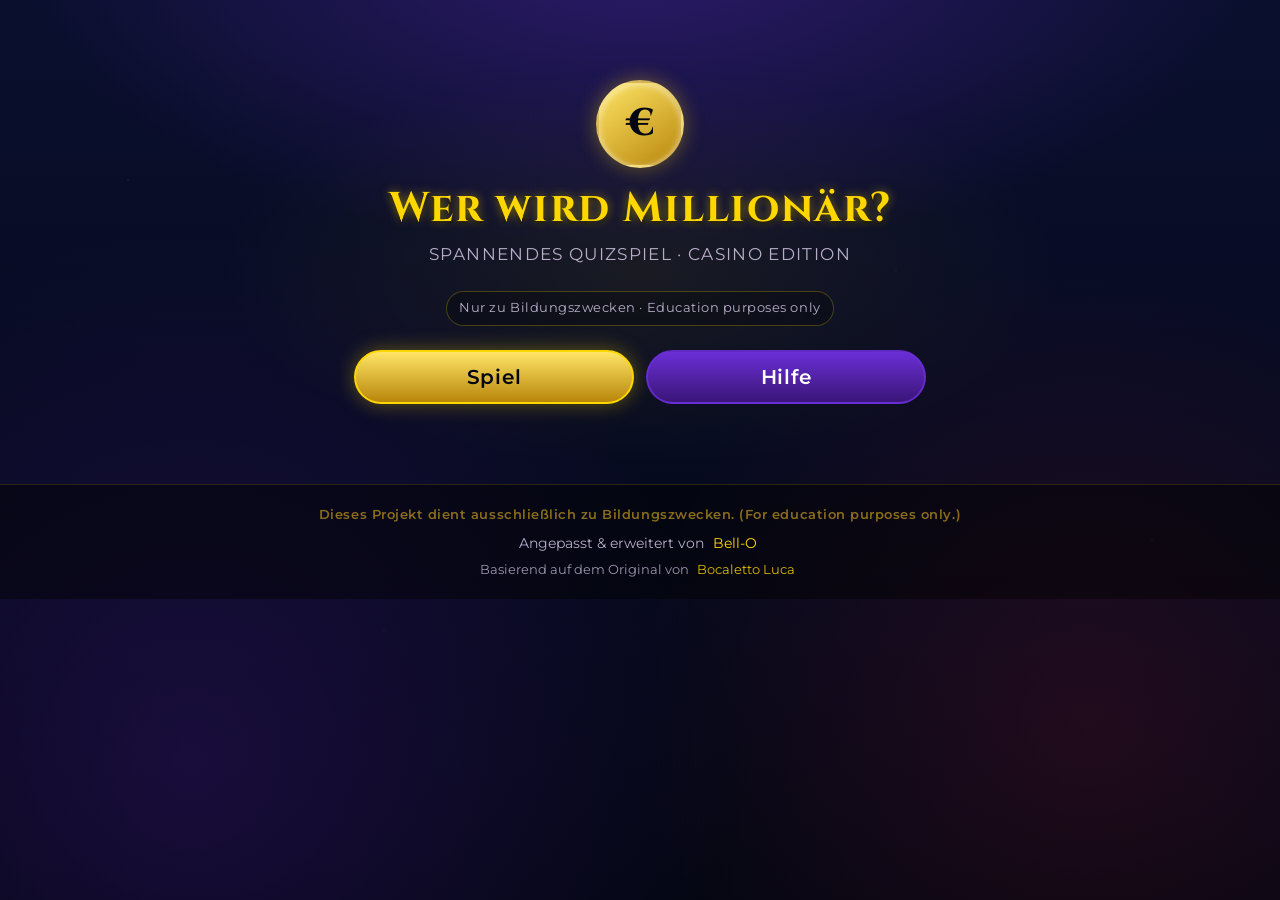
==== index.html @ 2b7b73c3 "Add files via upload" ====
<!DOCTYPE html>
<html lang="de">
<head>
  <meta charset="UTF-8">
  <meta name="viewport" content="width=device-width, initial-scale=1, viewport-fit=cover">
  <title>Wer wird Millionär? | Bell-O · Casino Edition</title>
  <meta name="description" content="Lernquiz zu Schmerz – nur zu Bildungszwecken. Spiele 'Wer wird Millionär?' und teste dein Wissen!">
  <meta name="keywords" content="Quiz, Trivia, Millionär, Spiel, Wissen, Herausforderung">
  <meta name="author" content="Bell-O, Bocaletto Luca">
  <!-- Bootstrap CSS via CDN -->
  <link rel="stylesheet" href="https://maxcdn.bootstrapcdn.com/bootstrap/4.5.2/css/bootstrap.min.css">
  <link rel="stylesheet" href="style.css">
</head>
<body class="millionaire-theme page-home">
  <div class="container text-center hero">
    <div class="logo-mark">€</div>
    <h1 class="show-title">Wer wird Millionär?</h1>
    <p class="subtitle">Spannendes Quizspiel · Casino Edition</p>
    <p class="edu-notice">Nur zu Bildungszwecken · Education purposes only</p>
    <div class="buttons mt-4 home-actions">
      <a href="game.html" class="btn btn-primary btn-lg">Spiel</a>
      <a href="help.html" class="btn btn-info btn-lg">Hilfe</a>
    </div>
  </div>
 
  <script src="https://code.jquery.com/jquery-3.5.1.slim.min.js"></script>
  <script src="https://cdn.jsdelivr.net/npm/bootstrap@4.5.2/dist/js/bootstrap.bundle.min.js"></script>

  <footer class="site-footer">
    <div class="credits">
      <p class="edu-disclaimer">Dieses Projekt dient ausschließlich zu Bildungszwecken. (For education purposes only.)</p>
      <p class="credits-line">Angepasst &amp; erweitert von <a href="https://github.com/Bell-O" target="_blank" rel="noopener">Bell-O</a></p>
      <p class="credits-line credits-original">Basierend auf dem Original von <a href="https://github.com/bocaletto-luca" target="_blank" rel="noopener">Bocaletto Luca</a></p>
    </div>
  </footer>

</body>
</html>
---- style.css ----
/* Wer wird Millionär? – Casino / TV-Show Theme */

@import url('https://fonts.googleapis.com/css2?family=Cinzel:wght@600;700;900&family=Montserrat:wght@400;500;600;700&display=swap');

:root {
  --bg-deep: #030612;
  --bg-mid: #0a0f2e;
  --bg-panel: #111842;
  --bg-panel-light: #1a2258;
  --gold: #ffd700;
  --gold-bright: #ffe566;
  --gold-dark: #b8860b;
  --gold-dim: #8a6d1a;
  --purple: #2d1260;
  --purple-glow: #6b2fd6;
  --red-casino: #c41e3a;
  --green-casino: #1e8a4a;
  --text-main: #f5ecd7;
  --text-muted: #b8adc9;
  --border-gold: rgba(255, 215, 0, 0.55);
  --shadow-gold: 0 0 20px rgba(255, 215, 0, 0.35);
  --shadow-deep: 0 12px 40px rgba(0, 0, 0, 0.55);
  --space-xs: 0.5rem;
  --space-sm: 0.75rem;
  --space-md: 1rem;
  --space-lg: 1.5rem;
  --space-xl: 2rem;
  --touch-min: 44px;
  --container-max: 1100px;
  --safe-top: env(safe-area-inset-top, 0px);
  --safe-right: env(safe-area-inset-right, 0px);
  --safe-bottom: env(safe-area-inset-bottom, 0px);
  --safe-left: env(safe-area-inset-left, 0px);
}

* {
  box-sizing: border-box;
}

html {
  min-height: 100%;
}

body {
  min-height: 100vh;
  min-height: 100dvh;
  margin: 0;
  padding:
    var(--safe-top)
    var(--safe-right)
    var(--safe-bottom)
    var(--safe-left);
  font-family: 'Montserrat', -apple-system, BlinkMacSystemFont, 'Helvetica Neue', sans-serif;
  color: var(--text-main);
  overflow-x: hidden;
  background:
    radial-gradient(ellipse 80% 55% at 50% -5%, rgba(107, 47, 214, 0.35), transparent 60%),
    radial-gradient(ellipse 60% 40% at 50% 30%, rgba(255, 215, 0, 0.07), transparent 55%),
    radial-gradient(circle at 15% 85%, rgba(45, 18, 96, 0.5), transparent 40%),
    radial-gradient(circle at 85% 80%, rgba(196, 30, 58, 0.15), transparent 35%),
    linear-gradient(180deg, var(--bg-mid) 0%, var(--bg-deep) 100%);
  background-attachment: fixed;
  -webkit-text-size-adjust: 100%;
}

body::before {
  content: '';
  position: fixed;
  inset: 0;
  pointer-events: none;
  background-image:
    radial-gradient(1px 1px at 10% 20%, rgba(255, 255, 255, 0.35), transparent),
    radial-gradient(1px 1px at 30% 70%, rgba(255, 215, 0, 0.25), transparent),
    radial-gradient(1px 1px at 70% 30%, rgba(255, 255, 255, 0.2), transparent),
    radial-gradient(1px 1px at 90% 60%, rgba(255, 215, 0, 0.2), transparent);
  opacity: 0.5;
  z-index: 0;
}

.container,
.game-container {
  position: relative;
  z-index: 1;
  width: 100%;
  max-width: var(--container-max);
  padding-left: max(var(--space-md), var(--safe-left));
  padding-right: max(var(--space-md), var(--safe-right));
}

.page-game .game-container {
  padding-bottom: var(--space-lg);
}

/* Typography */

h1, h2, h3, .show-title {
  font-family: 'Cinzel', Georgia, serif;
  font-weight: 700;
  color: var(--gold);
  text-shadow:
    0 0 10px rgba(255, 215, 0, 0.5),
    0 2px 4px rgba(0, 0, 0, 0.8);
  letter-spacing: 0.04em;
}

h2, h3 {
  color: var(--gold-bright);
}

p, li {
  color: var(--text-main);
}

.subtitle {
  color: var(--text-muted);
  font-size: 1.05rem;
  letter-spacing: 0.08em;
  text-transform: uppercase;
}

/* Home page */

.page-home .hero {
  padding: 3rem 1rem 2rem;
}

.page-home .logo-mark {
  display: inline-flex;
  align-items: center;
  justify-content: center;
  width: 88px;
  height: 88px;
  margin-bottom: 1rem;
  border-radius: 50%;
  font-family: 'Cinzel', serif;
  font-size: 2.4rem;
  font-weight: 900;
  color: var(--bg-deep);
  background: linear-gradient(145deg, var(--gold-bright), var(--gold-dark));
  box-shadow: var(--shadow-gold), inset 0 2px 6px rgba(255, 255, 255, 0.45);
  border: 3px solid rgba(255, 255, 255, 0.25);
}

/* Show header (game page) */

.show-header {
  text-align: center;
  padding: 1rem 0 0.5rem;
  margin-bottom: 0.5rem;
}

.show-header .show-title {
  font-size: clamp(1.4rem, 4vw, 2.2rem);
  margin: 0;
}

.show-header .show-subtitle {
  margin: 0.35rem 0 0;
  font-size: 0.8rem;
  letter-spacing: 0.2em;
  text-transform: uppercase;
  color: var(--text-muted);
}

/* Panels */

.panel-casino,
#statusArea,
#quizArea,
.quiz-panel,
#endGame,
.end-panel,
#prizeBoard,
.modal-content,
.page-help .help-panel {
  background: linear-gradient(160deg, rgba(26, 34, 88, 0.95), rgba(10, 15, 46, 0.98));
  border: 1px solid var(--border-gold);
  border-radius: 14px;
  box-shadow: var(--shadow-deep), inset 0 1px 0 rgba(255, 255, 255, 0.06);
}

/* Status bar */

.status-bar,
#statusArea {
  font-size: clamp(0.78rem, 2vw, 1rem);
  padding: var(--space-sm) var(--space-md);
  margin-bottom: var(--space-md);
  color: var(--gold-bright);
}

.status-grid {
  display: flex;
  flex-wrap: wrap;
  justify-content: center;
  align-items: stretch;
  gap: var(--space-xs) var(--space-sm);
}

.status-chip {
  display: inline-flex;
  align-items: center;
  gap: 0.35rem;
  padding: 0.45rem 0.75rem;
  border-radius: 999px;
  background: rgba(0, 0, 0, 0.35);
  border: 1px solid rgba(255, 215, 0, 0.2);
  white-space: nowrap;
}

.status-chip-wide {
  white-space: normal;
  text-align: center;
  border-radius: 12px;
}

.status-label {
  font-size: 0.72em;
  text-transform: uppercase;
  letter-spacing: 0.06em;
  color: var(--text-muted);
}

#statusArea strong {
  color: #fff;
}

/* Game layout */

.game-stage {
  align-items: stretch;
}

.quiz-panel,
.end-panel {
  padding: var(--space-md);
  margin-top: var(--space-sm);
}

.question-text,
#question {
  font-family: 'Cinzel', Georgia, serif;
  font-size: clamp(1rem, 2.8vw, 1.35rem);
  line-height: 1.55;
  color: #fff;
  padding: var(--space-md) var(--space-lg);
  margin-bottom: var(--space-lg);
  border-radius: 10px;
  background: rgba(0, 0, 0, 0.35);
  border: 1px solid rgba(255, 215, 0, 0.2);
  text-shadow: 0 1px 3px rgba(0, 0, 0, 0.6);
  word-break: break-word;
  hyphens: auto;
}

.answers-grid {
  margin-left: -0.35rem;
  margin-right: -0.35rem;
}

/* Prize ladder */

#prizeBoardContainer {
  order: 2;
}

#prizeBoard {
  padding: 0.75rem;
}

#prizeBoard .prize-ladder {
  list-style: none;
  padding: 0;
  margin: 0;
}

#prizeBoard .list-group-item,
#prizeBoard .prize-item {
  padding: 7px 12px;
  margin-bottom: 5px;
  font-size: 0.88rem;
  font-weight: 600;
  border-radius: 8px;
  border: 1px solid rgba(255, 215, 0, 0.15);
  background: rgba(0, 0, 0, 0.35);
  color: var(--text-muted);
  transition: all 0.25s ease;
}

#prizeBoard .prize-passed,
#prizeBoard .list-group-item.bg-success {
  background: linear-gradient(90deg, rgba(30, 138, 74, 0.45), rgba(30, 138, 74, 0.15)) !important;
  border-color: rgba(30, 200, 100, 0.45) !important;
  color: #b8f5d0 !important;
}

#prizeBoard .prize-current,
#prizeBoard .list-group-item.active {
  background: linear-gradient(90deg, rgba(255, 215, 0, 0.35), rgba(184, 134, 11, 0.2)) !important;
  border-color: var(--gold) !important;
  color: #fff !important;
  box-shadow: var(--shadow-gold);
  transform: scale(1.03);
}

#prizeBoard .prize-lost,
#prizeBoard .list-group-item.bg-danger {
  background: linear-gradient(90deg, rgba(196, 30, 58, 0.55), rgba(120, 10, 30, 0.25)) !important;
  border-color: rgba(255, 80, 100, 0.6) !important;
  color: #ffd0d8 !important;
}

#prizeBoard .prize-won {
  background: linear-gradient(90deg, rgba(255, 215, 0, 0.5), rgba(30, 138, 74, 0.3)) !important;
  border-color: var(--gold) !important;
  color: #fff !important;
}

/* Canvas spotlight stage */

#canvasContainer {
  order: 1;
}

#gameCanvas {
  width: 100%;
  max-width: 800px;
  height: auto;
  min-height: 120px;
  display: block;
  margin: 0 auto;
  border: 2px solid var(--border-gold);
  border-radius: 12px;
  background: radial-gradient(ellipse at center, #1a2258 0%, #050818 100%);
  box-shadow: var(--shadow-gold), var(--shadow-deep);
}

/* Question area */

#quizArea {
  padding: 1.25rem 1rem 1.5rem;
  margin-top: 0.5rem;
}

/* Prize ladder */

.answer-btn {
  position: relative;
  display: block;
  width: 100%;
  min-height: var(--touch-min);
  padding: 14px 18px 14px 28px;
  font-family: 'Montserrat', sans-serif;
  font-size: clamp(0.85rem, 2.2vw, 1rem);
  font-weight: 600;
  text-align: left;
  color: var(--text-main);
  cursor: pointer;
  border: 2px solid var(--border-gold);
  border-radius: 999px;
  background: linear-gradient(180deg, rgba(45, 18, 96, 0.9), rgba(17, 24, 66, 0.95));
  box-shadow: 0 4px 14px rgba(0, 0, 0, 0.4), inset 0 1px 0 rgba(255, 255, 255, 0.08);
  transition: transform 0.15s ease, box-shadow 0.2s ease, border-color 0.2s ease, color 0.2s ease;
  -webkit-tap-highlight-color: transparent;
  touch-action: manipulation;
}

.answer-btn::before {
  content: '';
  position: absolute;
  left: 10px;
  top: 50%;
  transform: translateY(-50%);
  width: 8px;
  height: 8px;
  border-radius: 50%;
  background: var(--gold);
  box-shadow: 0 0 8px var(--gold);
}

.answer-btn:hover,
.answer-btn:focus {
  color: #fff;
  border-color: var(--gold);
  box-shadow: var(--shadow-gold), 0 6px 18px rgba(0, 0, 0, 0.45);
  transform: translateY(-2px);
  outline: none;
}

.answer-btn:active {
  transform: translateY(0);
}

.answer-btn.selected {
  color: #fff;
  border-color: var(--gold-bright);
  background: linear-gradient(180deg, rgba(107, 47, 214, 0.95), rgba(45, 18, 96, 0.98));
  box-shadow: var(--shadow-gold), 0 0 24px rgba(255, 215, 0, 0.45);
  transform: scale(1.02);
}

.answer-btn:disabled {
  opacity: 0.45;
  cursor: not-allowed;
  transform: none;
}

.answer-btn.answer-wrong {
  opacity: 1;
  border-color: #ff4d6d !important;
  background: linear-gradient(180deg, rgba(196, 30, 58, 0.85), rgba(80, 10, 25, 0.95)) !important;
  box-shadow: 0 0 20px rgba(255, 77, 109, 0.5);
  color: #fff;
}

.answer-btn.answer-correct {
  opacity: 1;
  border-color: #4dff91 !important;
  background: linear-gradient(180deg, rgba(30, 138, 74, 0.9), rgba(10, 60, 35, 0.95)) !important;
  box-shadow: 0 0 20px rgba(77, 255, 145, 0.45);
  color: #fff;
}

/* Answer confirmation */

.confirm-area {
  padding: 1.25rem 1rem;
  border-radius: 12px;
  background: rgba(0, 0, 0, 0.4);
  border: 2px solid var(--gold);
  box-shadow: var(--shadow-gold);
  animation: confirmPulse 1.5s ease-in-out infinite;
}

.confirm-text {
  font-family: 'Cinzel', Georgia, serif;
  font-size: clamp(0.95rem, 2.5vw, 1.15rem);
  color: var(--gold-bright);
  white-space: pre-line;
  margin: 0;
  text-shadow: 0 0 8px rgba(255, 215, 0, 0.35);
}

@keyframes confirmPulse {
  0%, 100% { box-shadow: var(--shadow-gold); }
  50% { box-shadow: 0 0 30px rgba(255, 215, 0, 0.55); }
}

/* Lifelines & action bars */

.lifeline-bar,
.confirm-actions,
.end-actions,
.home-actions,
.action-bar {
  display: flex;
  flex-wrap: wrap;
  justify-content: center;
  align-items: center;
  gap: var(--space-sm);
}

#helpSection .btn-lifeline,
.lifeline-bar .btn-lifeline {
  flex: 1 1 140px;
  max-width: 220px;
  min-height: var(--touch-min);
  font-weight: 700;
  letter-spacing: 0.05em;
  border-radius: 50px;
  border: 2px solid var(--gold);
  color: var(--bg-deep);
  background: linear-gradient(180deg, var(--gold-bright), var(--gold-dark));
  box-shadow: var(--shadow-gold);
}

#helpSection .btn-lifeline:hover:not(:disabled) {
  filter: brightness(1.08);
  transform: translateY(-1px);
}

#helpSection .btn-lifeline:disabled {
  opacity: 0.35;
  cursor: not-allowed;
  filter: grayscale(0.6);
}

/* All buttons */

.btn {
  font-family: 'Montserrat', sans-serif;
  font-weight: 600;
  letter-spacing: 0.04em;
  border-radius: 50px;
  cursor: pointer;
  min-height: var(--touch-min);
  padding: 0.65rem 1.25rem;
  -webkit-tap-highlight-color: transparent;
  touch-action: manipulation;
  transition: transform 0.15s ease, box-shadow 0.2s ease, filter 0.2s ease;
}

.btn:hover {
  transform: translateY(-1px);
}

.btn-primary,
.btn-success {
  border: 2px solid var(--gold);
  color: var(--bg-deep) !important;
  background: linear-gradient(180deg, var(--gold-bright), var(--gold-dark)) !important;
  box-shadow: var(--shadow-gold);
}

.btn-info {
  border: 2px solid rgba(107, 47, 214, 0.8);
  color: #fff !important;
  background: linear-gradient(180deg, #6b2fd6, #3a1578) !important;
}

.btn-warning,
#quitGame {
  border: 2px solid #ff9f43;
  color: #1a0a00 !important;
  background: linear-gradient(180deg, #ffb347, #e67e22) !important;
  box-shadow: 0 0 16px rgba(255, 159, 67, 0.35);
}

.btn-secondary {
  border: 2px solid rgba(255, 255, 255, 0.25);
  color: var(--text-main) !important;
  background: rgba(255, 255, 255, 0.08) !important;
}

.btn-outline-primary {
  border-color: var(--border-gold);
  color: var(--text-main);
  background: transparent;
}

.confirm-actions .btn,
.end-actions .btn,
.home-actions .btn {
  flex: 1 1 160px;
  max-width: 280px;
}

.btn-action,
#quitGame {
  width: 100%;
  max-width: 420px;
}

/* End game screen */

#endGame,
.end-panel {
  padding: var(--space-xl) var(--space-lg);
}

#endGame #resultMessage {
  font-family: 'Cinzel', serif;
  color: var(--gold-bright);
  margin-bottom: 1rem;
  white-space: pre-line;
}

#endGame p {
  font-size: 1.1rem;
}

#endGame #score {
  font-family: 'Cinzel', serif;
  font-size: 1.5rem;
  color: var(--gold);
}

/* Modal */

.modal-content {
  color: var(--text-main);
}

.modal-header,
.modal-footer {
  border-color: rgba(255, 215, 0, 0.2);
}

.modal-title {
  font-family: 'Cinzel', serif;
  color: var(--gold);
}

.modal-backdrop.show {
  opacity: 0.85;
}

@media (max-width: 575.98px) {
  .modal-dialog {
    margin: var(--space-md);
    max-width: calc(100% - 2rem);
  }

  .modal-footer .btn {
    width: 100%;
  }
}

.form-control {
  background: rgba(0, 0, 0, 0.4);
  border: 1px solid var(--border-gold);
  color: #fff;
  border-radius: 8px;
}

.form-control:focus {
  background: rgba(0, 0, 0, 0.55);
  border-color: var(--gold);
  color: #fff;
  box-shadow: 0 0 0 0.2rem rgba(255, 215, 0, 0.2);
}

.form-control::placeholder {
  color: var(--text-muted);
}

/* Help page */

.page-help .help-panel {
  padding: 2rem;
  margin-top: 2rem;
}

.page-help ul {
  padding-left: 1.2rem;
}

.page-help li {
  margin-bottom: 0.75rem;
  line-height: 1.6;
}

.page-help code {
  background: rgba(255, 215, 0, 0.15);
  color: var(--gold-bright);
  padding: 2px 6px;
  border-radius: 4px;
}

/* Footer */

.site-footer {
  margin-top: 3rem;
  padding: 1.25rem 1rem;
  text-align: center;
  background: rgba(0, 0, 0, 0.45);
  border-top: 1px solid rgba(255, 215, 0, 0.15);
}

.site-footer-compact {
  margin-top: 1.5rem;
  padding: 0.85rem 1rem;
}

.edu-notice,
.edu-disclaimer {
  color: var(--text-muted);
  font-size: 0.82rem;
  letter-spacing: 0.04em;
  line-height: 1.5;
}

.edu-notice {
  margin-top: 0.5rem;
  margin-bottom: 0;
  padding: 0.4rem 0.75rem;
  display: inline-block;
  border-radius: 999px;
  border: 1px solid rgba(255, 215, 0, 0.25);
  background: rgba(0, 0, 0, 0.25);
}

.edu-disclaimer {
  margin: 0 0 0.5rem;
  font-weight: 600;
  color: var(--gold-dim);
}

.page-help a {
  color: var(--gold);
  text-decoration: underline;
}

.page-help a:hover {
  color: var(--gold-bright);
}

.credits {
  margin: 0;
}

.credits-line {
  margin: 0 0 0.35rem;
  font-size: 0.88rem;
  color: var(--text-muted);
  line-height: 1.5;
}

.credits-line:last-child {
  margin-bottom: 0;
}

.credits-original {
  font-size: 0.8rem;
  opacity: 0.85;
}

.site-footer .copyright {
  font-size: 0.9rem;
  color: var(--text-muted);
  margin-bottom: 0.5rem;
}

.site-footer a {
  color: var(--gold);
  text-decoration: none;
  margin: 0 5px;
}

.site-footer a:hover {
  color: var(--gold-bright);
  text-decoration: underline;
}

/* Responsive layout – Phone (< 576px) */

@media (max-width: 575.98px) {
  .page-home .hero {
    padding: 2rem var(--space-sm) 1.5rem;
  }

  .page-home .logo-mark {
    width: 72px;
    height: 72px;
    font-size: 2rem;
  }

  .show-header {
    padding: 0.65rem var(--space-sm) 0.25rem;
  }

  .status-chip {
    flex: 1 1 calc(50% - 0.5rem);
    justify-content: center;
    font-size: 0.82rem;
    white-space: normal;
    min-height: 2.4rem;
  }

  .status-chip-wide {
    flex: 1 1 100%;
  }

  #prizeBoard {
    padding: var(--space-sm);
    overflow-x: auto;
    -webkit-overflow-scrolling: touch;
    scrollbar-width: thin;
  }

  #prizeBoard .prize-ladder {
    display: flex;
    flex-direction: column;
    gap: 4px;
    min-width: 100%;
  }

  #prizeBoard .prize-item {
    font-size: 0.76rem;
    padding: 6px 10px;
    margin-bottom: 0;
  }

  #prizeBoard .prize-current {
    transform: none;
  }

  #gameCanvas {
    min-height: 90px;
    border-radius: 10px;
  }

  .quiz-panel,
  #quizArea {
    padding: var(--space-sm);
  }

  .question-text,
  #question {
    padding: var(--space-sm) var(--space-md);
    margin-bottom: var(--space-md);
  }

  .answer-btn {
    padding: 12px 14px 12px 26px;
    font-size: 0.88rem;
    border-radius: 14px;
  }

  .confirm-area {
    padding: var(--space-md) var(--space-sm);
  }

  .confirm-actions .btn,
  .end-actions .btn,
  .home-actions .btn {
    flex: 1 1 100%;
    max-width: none;
  }

  .lifeline-bar .btn-lifeline {
    flex: 1 1 calc(50% - 0.5rem);
    max-width: none;
  }

  .page-help .help-panel {
    padding: var(--space-lg) var(--space-md);
    margin-top: var(--space-md);
  }
}

/* Responsive – Phone landscape & small tablets (576px – 767px) */

@media (min-width: 576px) and (max-width: 767.98px) {
  #prizeBoard .prize-item {
    font-size: 0.82rem;
  }

  .answers-grid > [class*="col-"] {
    flex: 0 0 50%;
    max-width: 50%;
  }
}

/* Responsive – Tablet / iPad (768px – 1023px) */

@media (min-width: 768px) and (max-width: 1023.98px) {
  .game-container {
    max-width: 900px;
  }

  #prizeBoardContainer {
    order: 1;
  }

  #canvasContainer {
    order: 2;
  }

  .page-home .hero {
    padding-top: 4rem;
  }

  .show-header .show-title {
    font-size: 1.9rem;
  }

  #prizeBoard .prize-item {
    font-size: 0.84rem;
  }
}

/* Responsive – Desktop (1024px+) */

@media (min-width: 1024px) {
  #prizeBoardContainer {
    order: 1;
  }

  #canvasContainer {
    order: 2;
  }

  .page-home .hero {
    padding-top: 5rem;
  }

  .page-home .show-title {
    font-size: 2.6rem;
  }

  .game-stage {
    margin-bottom: var(--space-lg) !important;
  }

  #prizeBoard .prize-item {
    font-size: 0.92rem;
    padding: 8px 14px;
  }

  .answer-btn:hover,
  .btn:hover {
    transform: translateY(-2px);
  }
}

/* Mobile-first default: canvas above prize ladder */

@media (max-width: 1023.98px) {
  #prizeBoardContainer {
    order: 2;
    margin-top: var(--space-sm);
  }

  #canvasContainer {
    order: 1;
  }
}

/* Large desktop */

@media (min-width: 1280px) {
  :root {
    --container-max: 1180px;
  }

  .question-text,
  #question {
    font-size: 1.4rem;
    padding: 1.35rem 1.75rem;
  }
}

/* Reduce motion for accessibility */

@media (prefers-reduced-motion: reduce) {
  *,
  *::before,
  *::after {
    animation-duration: 0.01ms !important;
    animation-iteration-count: 1 !important;
    transition-duration: 0.01ms !important;
  }

  .answer-btn:hover,
  .btn:hover {
    transform: none;
  }
}
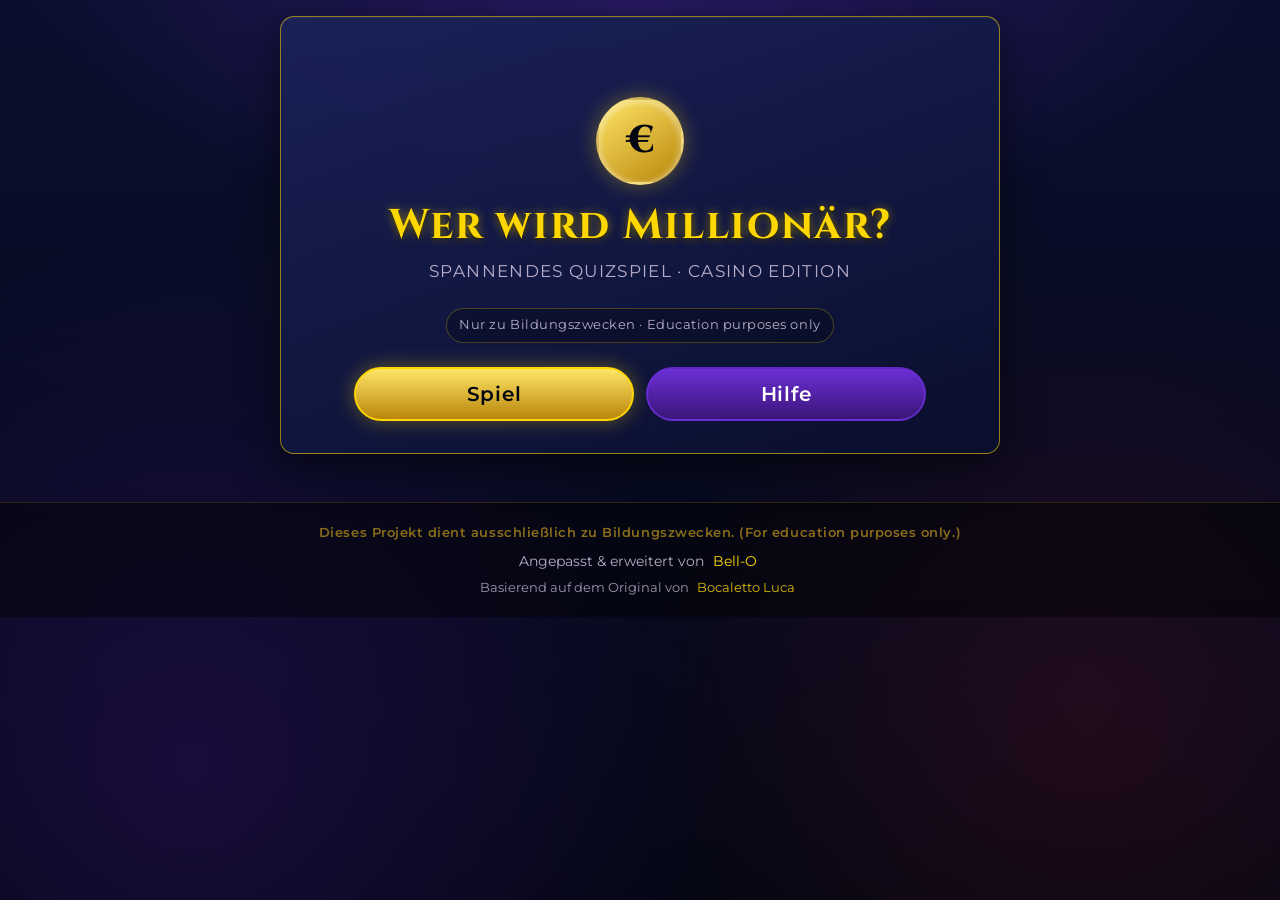
==== commit 528193ca: "Add files via upload" ====
--- a/index.html
+++ b/index.html
@@ -12,16 +12,18 @@
   <link rel="stylesheet" href="style.css">
 </head>
 <body class="millionaire-theme page-home">
-  <div class="container text-center hero">
-    <div class="logo-mark">€</div>
-    <h1 class="show-title">Wer wird Millionär?</h1>
-    <p class="subtitle">Spannendes Quizspiel · Casino Edition</p>
-    <p class="edu-notice">Nur zu Bildungszwecken · Education purposes only</p>
-    <div class="buttons mt-4 home-actions">
-      <a href="game.html" class="btn btn-primary btn-lg">Spiel</a>
-      <a href="help.html" class="btn btn-info btn-lg">Hilfe</a>
-    </div>
-  </div>
+  <main class="container home-main">
+    <section class="text-center hero panel-casino" aria-labelledby="homeTitle">
+      <div class="logo-mark">€</div>
+      <h1 id="homeTitle" class="show-title">Wer wird Millionär?</h1>
+      <p class="subtitle">Spannendes Quizspiel · Casino Edition</p>
+      <p class="edu-notice">Nur zu Bildungszwecken · Education purposes only</p>
+      <nav class="buttons mt-4 home-actions" aria-label="Hauptnavigation">
+        <a href="game.html" class="btn btn-primary btn-lg">Spiel</a>
+        <a href="help.html" class="btn btn-info btn-lg">Hilfe</a>
+      </nav>
+    </section>
+  </main>
  
   <script src="https://code.jquery.com/jquery-3.5.1.slim.min.js"></script>
   <script src="https://cdn.jsdelivr.net/npm/bootstrap@4.5.2/dist/js/bootstrap.bundle.min.js"></script>
--- a/style.css
+++ b/style.css
@@ -124,6 +124,15 @@
   padding: 3rem 1rem 2rem;
 }
 
+.home-main {
+  padding-top: var(--space-md);
+}
+
+.page-home .hero.panel-casino {
+  max-width: 720px;
+  margin: 0 auto;
+}
+
 .page-home .logo-mark {
   display: inline-flex;
   align-items: center;
@@ -229,12 +238,17 @@
 
 .game-stage {
   align-items: stretch;
+  row-gap: var(--space-sm);
 }
 
 .quiz-panel,
 .end-panel {
   padding: var(--space-md);
   margin-top: var(--space-sm);
+}
+
+.quiz-panel {
+  margin-bottom: var(--space-sm);
 }
 
 .question-text,
@@ -258,6 +272,10 @@
   margin-right: -0.35rem;
 }
 
+.answers-grid > [class*="col-"] {
+  display: flex;
+}
+
 /* Prize ladder */
 
 #prizeBoardContainer {
@@ -342,12 +360,12 @@
   margin-top: 0.5rem;
 }
 
-/* Prize ladder */
-
 .answer-btn {
   position: relative;
-  display: block;
+  display: flex;
+  align-items: center;
   width: 100%;
+  height: 100%;
   min-height: var(--touch-min);
   padding: 14px 18px 14px 28px;
   font-family: 'Montserrat', sans-serif;
@@ -441,6 +459,10 @@
   text-shadow: 0 0 8px rgba(255, 215, 0, 0.35);
 }
 
+.confirm-actions {
+  gap: var(--space-md);
+}
+
 @keyframes confirmPulse {
   0%, 100% { box-shadow: var(--shadow-gold); }
   50% { box-shadow: 0 0 30px rgba(255, 215, 0, 0.55); }
@@ -624,18 +646,31 @@
   color: var(--text-muted);
 }
 
+.theme-label {
+  display: inline-block;
+  margin-bottom: 0.45rem;
+  color: var(--gold-bright);
+  font-weight: 600;
+  letter-spacing: 0.03em;
+}
+
 /* Help page */
 
 .page-help .help-panel {
   padding: 2rem;
   margin-top: 2rem;
-}
-
-.page-help ul {
+  max-width: 900px;
+  margin-left: auto;
+  margin-right: auto;
+}
+
+.page-help ul,
+.help-list {
   padding-left: 1.2rem;
 }
 
-.page-help li {
+.page-help li,
+.help-list li {
   margin-bottom: 0.75rem;
   line-height: 1.6;
 }
@@ -660,6 +695,11 @@
 .site-footer-compact {
   margin-top: 1.5rem;
   padding: 0.85rem 1rem;
+}
+
+.page-game .site-footer-compact,
+.page-help .site-footer-compact {
+  margin-top: var(--space-md);
 }
 
 .edu-notice,
@@ -739,6 +779,10 @@
     padding: 2rem var(--space-sm) 1.5rem;
   }
 
+  .page-home .hero.panel-casino {
+    border-radius: 12px;
+  }
+
   .page-home .logo-mark {
     width: 72px;
     height: 72px;
@@ -826,6 +870,10 @@
   .page-help .help-panel {
     padding: var(--space-lg) var(--space-md);
     margin-top: var(--space-md);
+  }
+
+  .page-help .help-list li {
+    margin-bottom: 0.6rem;
   }
 }
 
